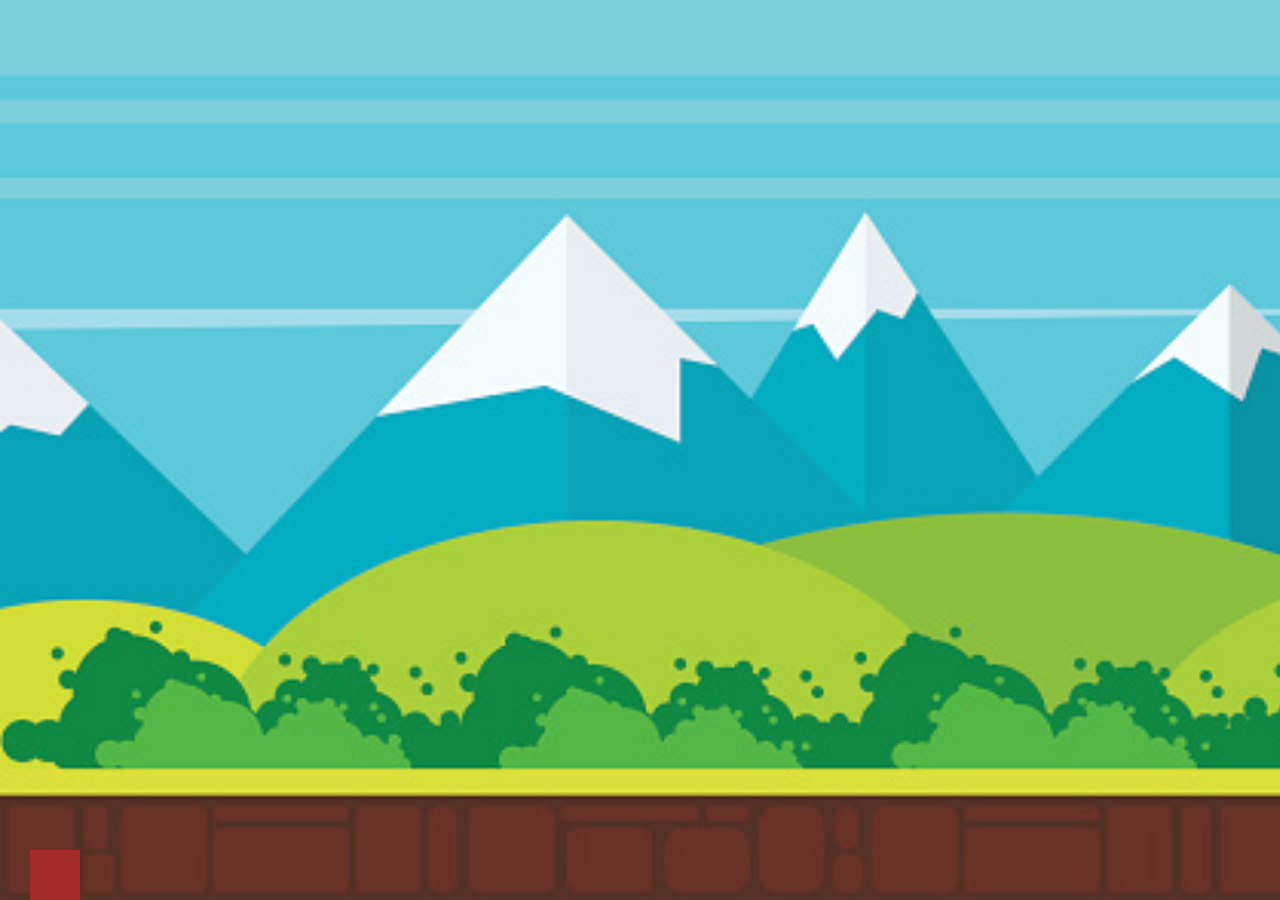
==== index.html @ eae73918 "first commit" ====
<!DOCTYPE html>
<html lang="en">
<head>
    <meta charset="UTF-8">
    <meta name="viewport" content="width=device-width, initial-scale=1.0">
    <link rel="stylesheet" href="style.css">
    <title>Document</title>
</head>
<body>
    <div id="bg"></div>
    <div id="box"></div>
    <script src="script.js"></script>
</body>
</html>
---- style.css ----
body{
    margin: 0px;
    padding: 0px;
}

#bg{
    width: 100%;
    height: 100%;
    position: absolute;
    z-index: -1;
    background-image:url("bg.jpg") ;
    background-size: cover;
    background-repeat: no-repeat;
}

#box{
    width: 50px;
    height: 50px;
    position: absolute;
    bottom: 0px;
    left: 30px;
    background-color: brown;
}
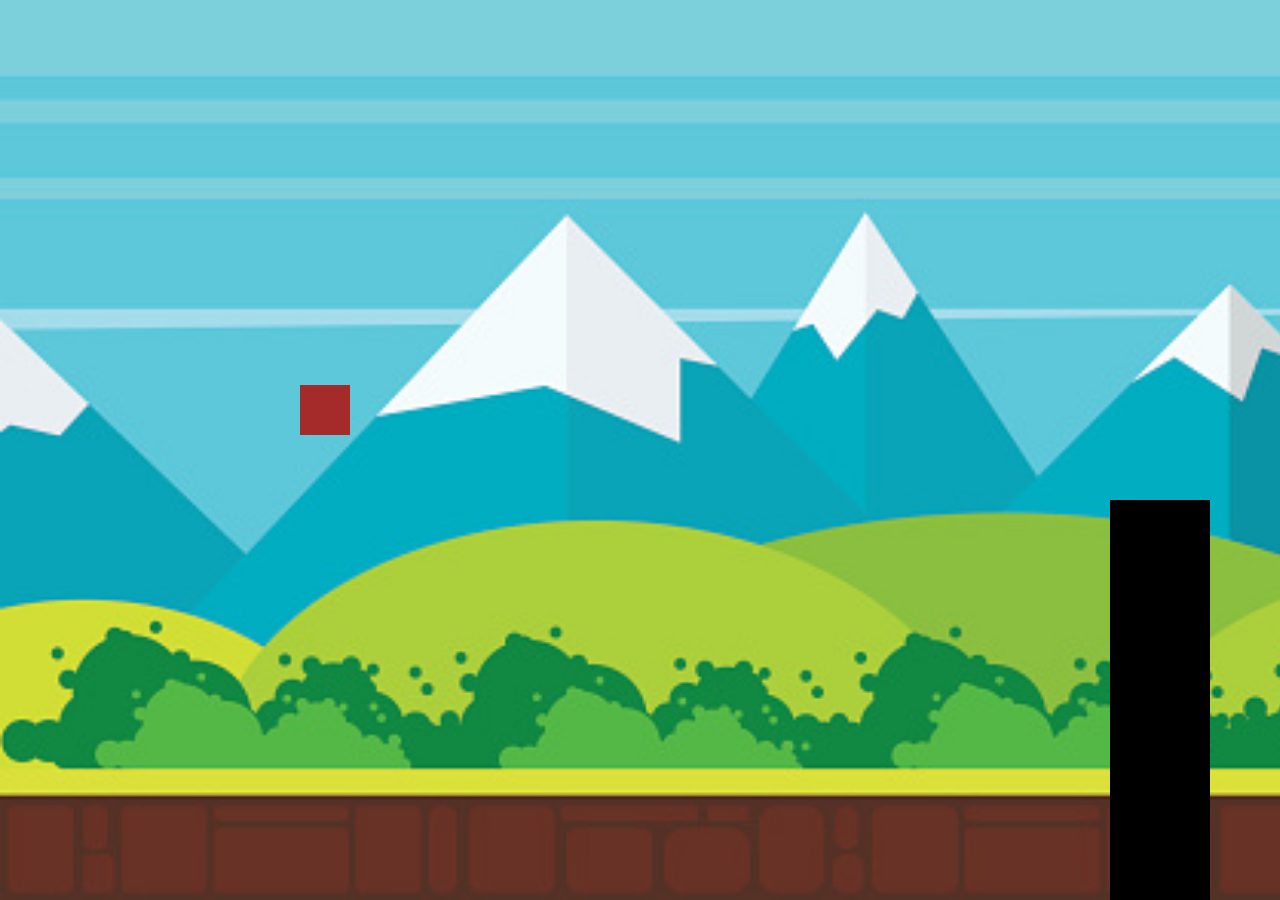
==== commit 6e0c5295: "ww" ====
--- a/index.html
+++ b/index.html
@@ -9,6 +9,10 @@
 <body>
     <div id="bg"></div>
     <div id="box"></div>
+    <div id="obs1"></div>
+    <div id="obs2"></div>
+    <div id="obs3"></div>
+    <div id="obs4"></div>
     <script src="script.js"></script>
 </body>
 </html>--- a/style.css
+++ b/style.css
@@ -1,23 +1,35 @@
-body{
-    margin: 0px;
-    padding: 0px;
+body {
+  margin: 0px;
+  padding: 0px;
 }
 
-#bg{
-    width: 100%;
-    height: 100%;
-    position: absolute;
-    z-index: -1;
-    background-image:url("bg.jpg") ;
-    background-size: cover;
-    background-repeat: no-repeat;
+#bg {
+  width: 100%;
+  height: 100%;
+  position: absolute;
+  z-index: -1;
+  background-image: url("bg.jpg");
+  background-size: cover;
+  background-repeat: no-repeat;
 }
 
-#box{
-    width: 50px;
-    height: 50px;
-    position: absolute;
-    bottom: 0px;
-    left: 30px;
-    background-color: brown;
-}+#box {
+  width: 50px;
+  height: 50px;
+  position: absolute;
+  bottom: 500px;
+  left: 300px;
+  background-color: brown;
+}
+
+#obs1  {
+  position: absolute;
+  right: 100px;
+  background-color: black;
+  height: 400px;
+  width: 100px;
+  bottom:0;
+
+}
+
+
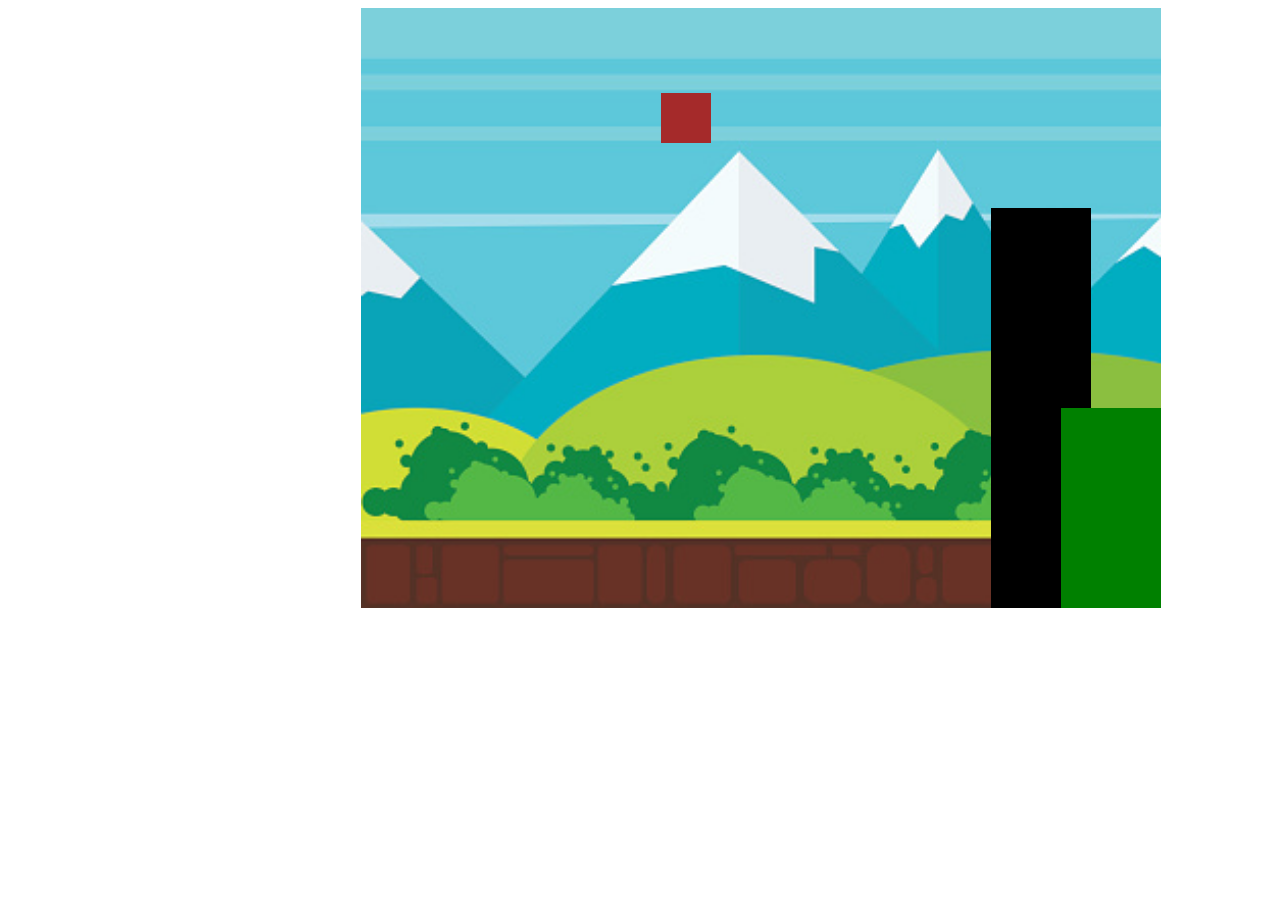
==== commit 9a9cda19: "committing" ====
--- a/index.html
+++ b/index.html
@@ -7,12 +7,14 @@
     <title>Document</title>
 </head>
 <body>
-    <div id="bg"></div>
-    <div id="box"></div>
-    <div id="obs1"></div>
-    <div id="obs2"></div>
-    <div id="obs3"></div>
-    <div id="obs4"></div>
-    <script src="script.js"></script>
+    <div id="gamewindow">
+        <div id="bg"></div>
+        <div id="box"></div>
+        <div id="obs1"></div>
+        <div id="obs2"></div>
+        <div id="obs3"></div>
+        <div id="obs4"></div>
+    </div>
+    <script src="script2.js"></script>
 </body>
 </html>--- a/style.css
+++ b/style.css
@@ -1,6 +1,16 @@
 body {
-  margin: 0px;
-  padding: 0px;
+
+margin-left: 250px;
+  
+}
+
+#gamewindow{
+  display: flex;
+  justify-self: center;
+  
+  width: 800px;
+  height: 600px;
+  position: absolute;
 }
 
 #bg {
@@ -32,4 +42,11 @@
 
 }
 
-
+#obs2 {
+  position: absolute;
+  right: 0;
+  background-color: green;
+  height: 200px;
+  width: 100px;
+  bottom: 0;
+}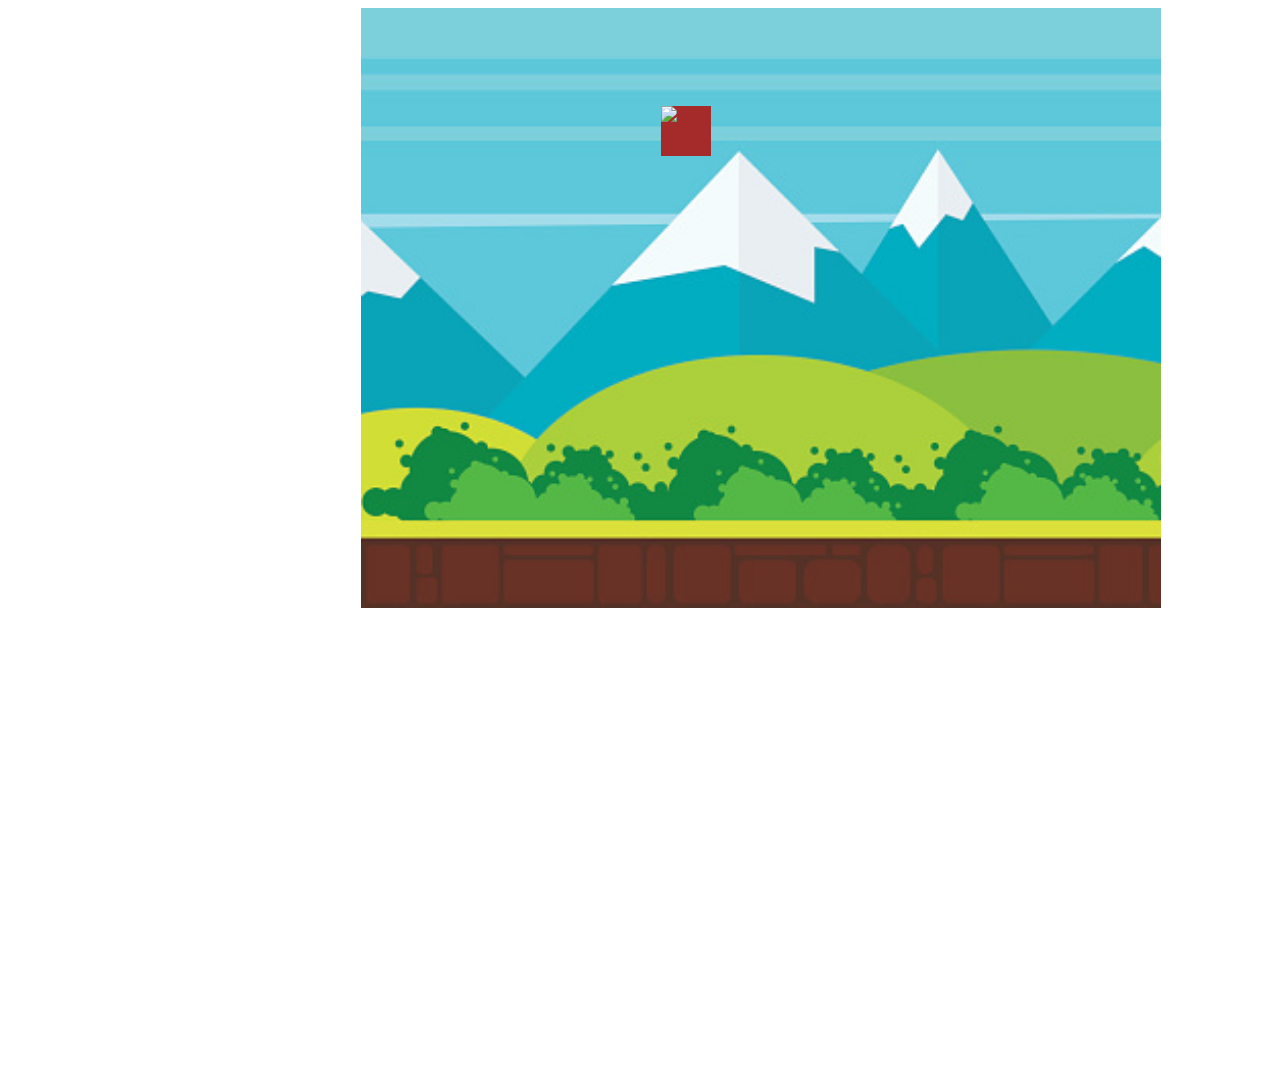
==== commit 93a287aa: "flap sound and score" ====
--- a/index.html
+++ b/index.html
@@ -7,14 +7,16 @@
     <title>Document</title>
 </head>
 <body>
+    <div id="score">
+    </div>
     <div id="gamewindow">
         <div id="bg"></div>
-        <div id="box"></div>
-        <div id="obs1"></div>
-        <div id="obs2"></div>
-        <div id="obs3"></div>
-        <div id="obs4"></div>
+        <div id="box">
+            <img id="bird" src="bird.png">
+        </div>
+        <div id="obstacles"></div>
     </div>
+
     <script src="script2.js"></script>
 </body>
 </html>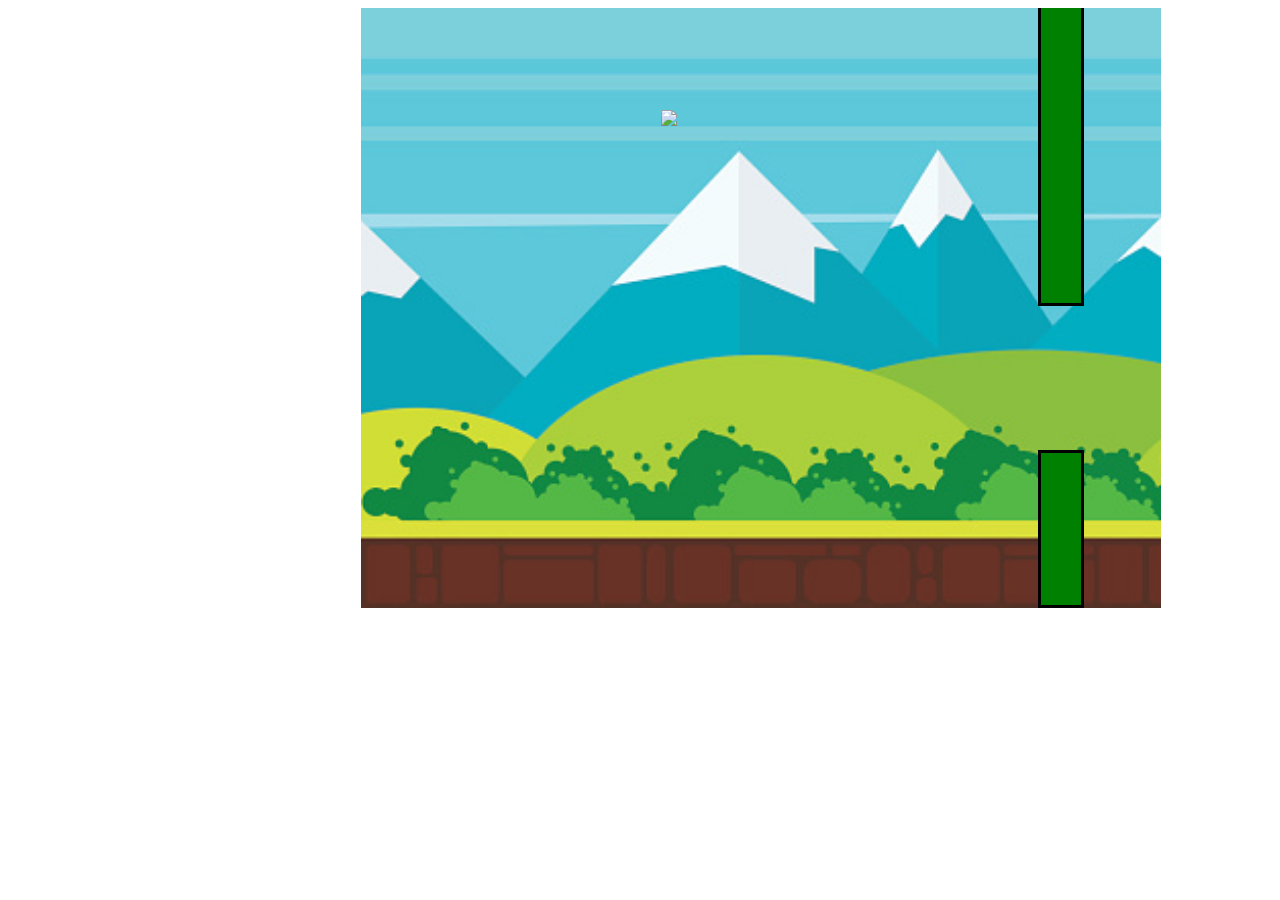
==== commit 06dedcb6: "collision" ====
--- a/index.html
+++ b/index.html
@@ -7,7 +7,7 @@
     <title>Document</title>
 </head>
 <body>
-    <div id="score">
+    
     </div>
     <div id="gamewindow">
         <div id="bg"></div>
@@ -16,7 +16,7 @@
         </div>
         <div id="obstacles"></div>
     </div>
-
+    <div id="score" style="color: white; font-size: 30px; z-index: 4; position: absolute;">
     <script src="script2.js"></script>
 </body>
 </html>--- a/style.css
+++ b/style.css
@@ -1,16 +1,15 @@
 body {
-
-margin-left: 250px;
-  
+  margin-left: 250px;
 }
 
-#gamewindow{
+#gamewindow {
   display: flex;
   justify-self: center;
-  
+
   width: 800px;
   height: 600px;
   position: absolute;
+  overflow: hidden;
 }
 
 #bg {
@@ -29,17 +28,20 @@
   position: absolute;
   bottom: 500px;
   left: 300px;
-  background-color: brown;
+
 }
 
-#obs1  {
+#bird {
+  height: 60px;
+}
+
+#obs1 {
   position: absolute;
   right: 100px;
   background-color: black;
   height: 400px;
   width: 100px;
-  bottom:0;
-
+  bottom: 0;
 }
 
 #obs2 {
@@ -49,4 +51,22 @@
   height: 200px;
   width: 100px;
   bottom: 0;
-}+}
+
+.obstacle {
+  background-color: green;
+  border: 3px solid black;
+  position: absolute;
+  right: 0;
+  bottom: 0;
+  
+}
+
+.obstacleTop {
+  background-color: green;
+  border: 3px solid black;
+  position: absolute;
+  right: 0;
+  /* top: 0; */
+  z-index: 4;
+}
